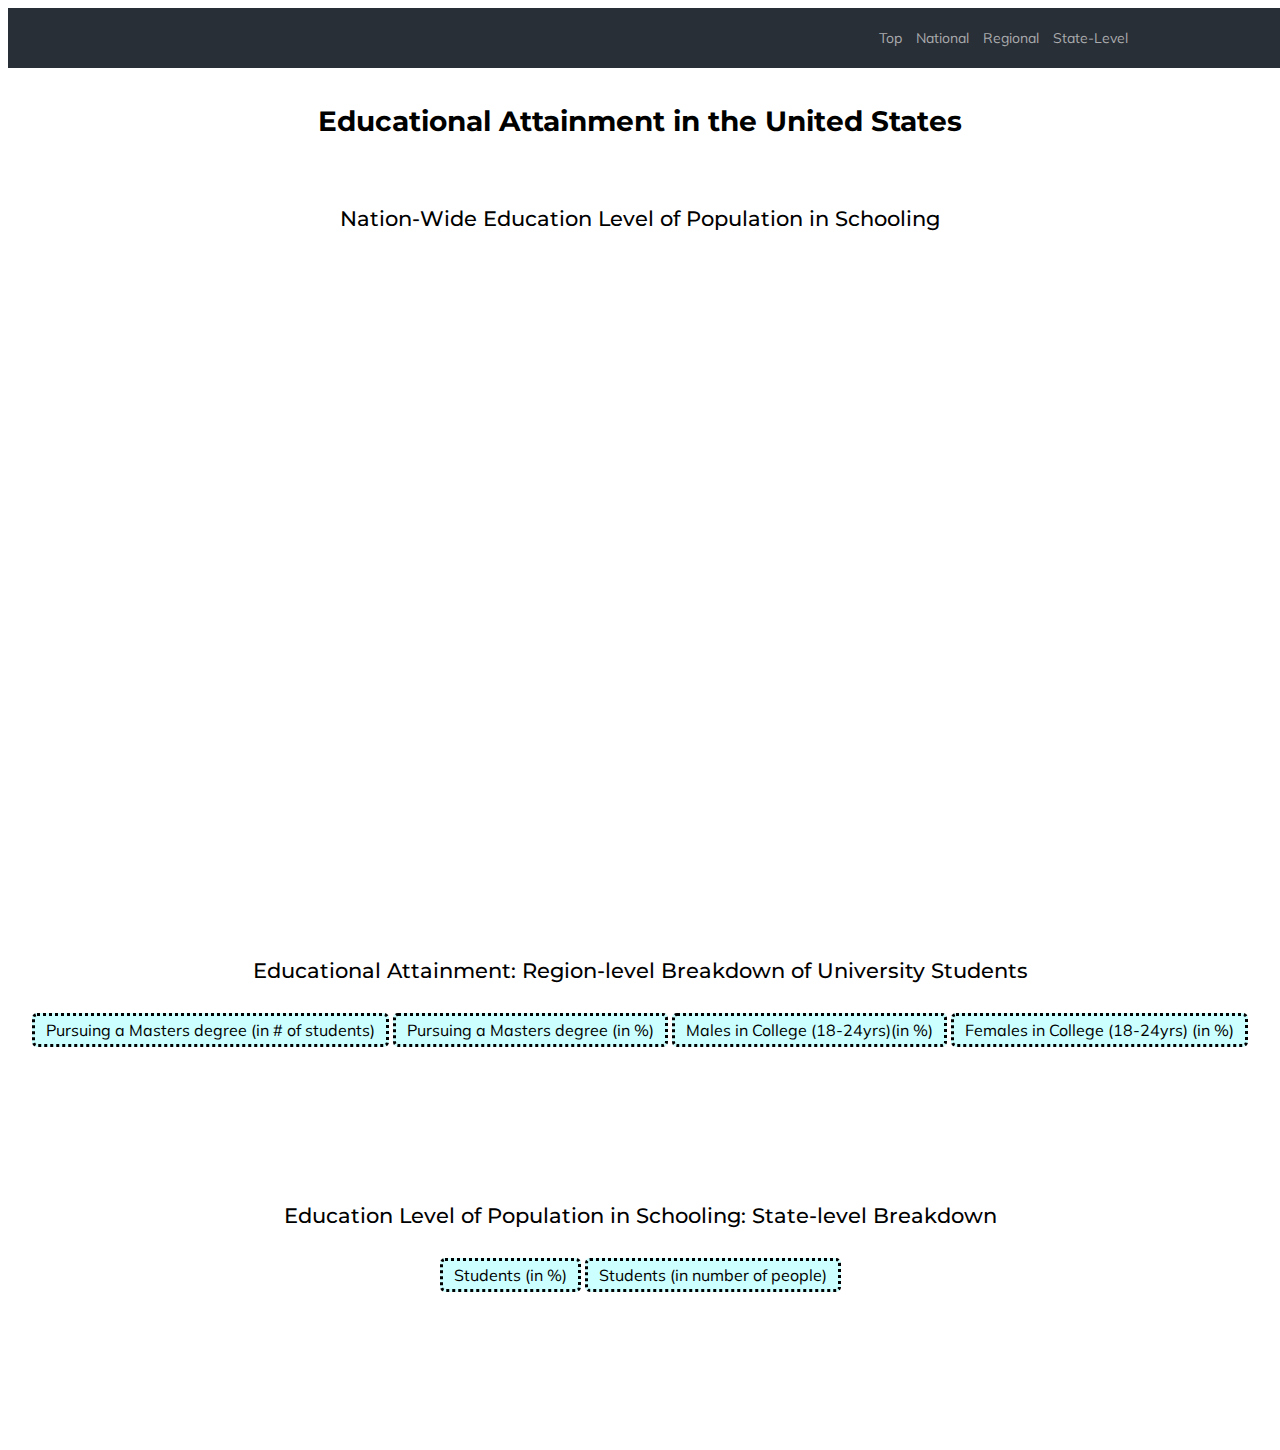
==== index.html @ ee4f37f8 "Update index.html" ====
<!DOCTYPE html>
<html lang="en">

<head>
    <meta charset="UTF-8">
    <title>Educational Attainment in the United States</title>
    <link href="assets/stylesheets/style.css" rel="stylesheet"/>
    <link href="https://fonts.googleapis.com/css?family=Muli" rel="stylesheet">
    <link href="https://fonts.googleapis.com/css?family=Montserrat" rel="stylesheet">
    <script type="text/javascript" src="sound-mouseover.js"></script>
    <script src='https://code.responsivevoice.org/responsivevoice.js'></script>
</head>
  <header>
       <nav>
    <ul>
      <li><a href="#top" role="button"  onmouseover="playclip();"> Top</a></li>
      <li><a href="#national" role="button"  onmouseover="playclip();" onclick="national()"> National</a></li>
      <li><a href="#regional"role="button"  onmouseover="playclip();"  onclick="regional()">Regional</a></li>
      <li><a href="#state" role="button"  onmouseover="playclip();" onclick="statelevel()">State-Level</a></li>
    <ul>
        </nav>
	    </header>
     
<body>
    <a name="national"></a>
    <h1 class="title" onmouseover="responsiveVoice.speak('Educational Attainment in the United States');" onmouseleave="responsiveVoice.cancel();">Educational Attainment in the United States</h1>
    <br>
    <h2 class="subtitle" onmouseover="responsiveVoice.speak('Nation-Wide Education Level of Population in Schooling');" onmouseleave="responsiveVoice.cancel();">Nation-Wide Education Level of Population in Schooling</h2>
	
    <div class="container">
	<svg id="pie-chart" viewBox="0 0 960 450">
	</svg>
    </div>
    <a name="regional"></a>
    <br><br><br>
    <h2 class="subtitle" onmouseover="responsiveVoice.speak('Educational Attainment: Region-level Breakdown of University Students');" onmouseleave="responsiveVoice.cancel();">Educational Attainment: Region-level Breakdown of University Students</h2>
	
    <form id="tree-form">
        <div class="radio-toolbar">
            <input type="radio" id="mode1" name="treeSum" value="number" checked>
            <label for="mode1" onmouseover="responsiveVoice.speak('Pursuing a Masters degree (in # of students)');" onmouseleave="responsiveVoice.cancel();">Pursuing a Masters degree (in # of students)</label>
            <input type="radio" id="mode2" name="treeSum" value="percent">
            <label for="mode2" onmouseover="responsiveVoice.speak('Pursuing a Masters degree (in %)');" onmouseleave="responsiveVoice.cancel();">Pursuing a Masters degree (in %)</label>
            <input type="radio" id="mode3" name="treeSum" value="male">
            <label for="mode3" onmouseover="responsiveVoice.speak('Males in College (18-24yrs)(in %)');" onmouseleave="responsiveVoice.cancel();">Males in College (18-24yrs)(in %)</label>
            <input type="radio" id="mode4" name="treeSum" value="femal">
            <label for="mode4" onmouseover="responsiveVoice.speak('Females in College (18-24yrs) (in %)');" onmouseleave="responsiveVoice.cancel();">Females in College (18-24yrs) (in %)</label>
        </div>
    </form>
	<p></p>
    <div id="chart" align="center"></div>
	<a name="state"></a>
    <br><br>
    <h2 class="subtitle" onmouseover="responsiveVoice.speak('Education Level of Population in Schooling: State-level Breakdown');" onmouseleave="responsiveVoice.cancel();">Education Level of Population in Schooling: State-level Breakdown</h2>

    <form id="stack-form">
        <div class="radio-toolbar">
            <input type="radio" id="radio1" name="mode" value="bypercent" checked>
            <label for="radio1" onmouseover="responsiveVoice.speak('Students (in %)');" onmouseleave="responsiveVoice.cancel();">Students (in %)</label>
            <input type="radio" id="radio2" name="mode" value="bycount">
            <label for="radio2" onmouseover="responsiveVoice.speak('Students (in number of people)');" onmouseleave="responsiveVoice.cancel();">Students (in number of people)</label>
    </div>
    </form>
    <div>
        <svg id="stacked-bar-chart" align="center"></svg>
    </div>

    
<script src="https://d3js.org/d3.v4.min.js"></script>
<script src='http://cdnjs.cloudflare.com/ajax/libs/jquery/2.1.3/jquery.min.js'></script>
<script src="assets/scripts/script_1.js"></script>
<script src="assets/scripts/script_2.js"></script>
<script src="assets/scripts/script_3.js"></script>
	
<script>
    $( document ).ready(function() {
      $(window).scroll(function(){
        if ($(window).scrollTop() >= 300) {
           $('nav').addClass('fixed-header');
        }
        else {
           $('nav').removeClass('fixed-header');
        }
    });
});

/* scrollTop() >= 240
   Should be equal the the height of the header
 */
	
function national() {
    document.getElementById("tree-form").style.display = "none";
    document.getElementById("stack-form").style.display = "none";
        document.getElementById("chart").style.display = "none";
    document.getElementById("stacked-bar-chart").style.display = "none";
    document.getElementById("pie-chart").style.display = "block";
   
}
function regional() {
    document.getElementById("stack-form").style.display = "none";
    document.getElementById("pie-chart").style.display = "none";
    document.getElementById("stacked-bar-chart").style.display = "none";
    document.getElementById("chart").style.display = "block";
    document.getElementById("tree-form").style.display = "block";
   
   
}
function statelevel() {
    document.getElementById("tree-form").style.display = "none";
    document.getElementById("pie-chart").style.display = "none";
    document.getElementById("chart").style.display = "none";
    document.getElementById("stacked-bar-chart").style.display = "block";
    document.getElementById("stack-form").style.display = "block";
}
</script>
<script src="chart.js"></script>
<audio>
<source src="button-25.mp3"></source>
<source src="button-25.ogg"></source>
</audio>	
<div id="sounddiv"><bgsound id="sound"></div>
</body>
</html>
---- assets/stylesheets/style.css ----
/* Stores all CSS variable */
:root {
    --dark-gray: #212323;
    --dark-purple: #190f27;
    --transluscent-dark-purple: rgba(25, 15, 39, 0.87);
    --light-purple: #5a4570;
    --mid-gray: #989898;
    --light-gray: #dededd;
    --cream : #dbd7cf;
    --white: #ffffff;
    --transluscent-white: rgba(255, 255, 255, 0.8);
    --body-text-color: rgba(35,31,32, 0.87);
    --heading-font: "Gill Sans", "Helvetica Neue", Helvetica, Arial, sans-serif;
    --heading-weight: 700;
    --body-font: ;
    --body-font-italic: ;
    --code-font: ;
}

* {
	box-sizing: border-box;
	-webkit-box-sizing: border-box;
	-moz-box-sizing: border-box;
	-ms-box-sizing: border-box;
}


header {
  height:36px;
  z-index:10;
}

header h1 {
  position: absolute;
  top: 72px; 
  left: 50px;
  color: #fff;
}

.fixed-header {
  position: fixed;
  top:0; left:0;
  width: 100%;
  margin: 0 auto;
  float: left;
}

nav {
  width:100%;
  height:60px;
  background: #292f36;
  position:fixed;
  z-index:10;
}

nav ul { 
  list-style-type: none;
  margin: 0 auto;
  padding-left:0;
  text-align:right;
  width: 960px; 
  max-width: 100%;
}

nav ul li { 
  display: inline-block; 
  line-height: 60px;
  margin-left: 10px;
}
nav ul li a {
  text-decoration: none; 
  color: #a9abae;
}

body {
    font-size: 14px;
    font-family: "Muli", "Gill Sans", "Helvetica Neue", Helvetica, Arial, sans-serif;
}

text{
    font-family: "Muli", "Gill Sans", "Helvetica Neue", Helvetica, Arial, sans-serif !IMPORTANT;
}

label{
  font-family: "Muli", "Gill Sans", "Helvetica Neue", Helvetica, Arial, sans-serif !IMPORTANT;
     border-radius: 5px !IMPORTANT;
}

.radio-toolbar input[type="radio"] {
  display: none;
    
}

.radio-toolbar label {

  display: inline-block;
  background-color: #ccffff;
  padding: 4px 11px;
  font-family: "Muli";
  font-size: 16px;
  cursor: pointer;
  border-style: dotted;
	
}

.radio-toolbar input[type="radio"]:checked+label {
  background-color: #ccffff;
}



a, a:visited, a:hover {
	text-decoration: none;
}

textarea, input {
    font-family: "Muli", "Gill Sans", "Helvetica Neue", Helvetica, Arial, sans-serif;
	-webkit-transition: border .5s ease-in-out;
  transition: border .5s ease-in-out;
}

textarea:focus, input:focus {
	border-color: none;
}

textarea:focus, input:focus, button:focus, button {
    outline: blue;
}

button {
	border: none;
}

.arc text {
  font: 10px sans-serif;
/*    color: #ffffff;*/
  text-anchor: middle;
}
.arc path {
  stroke: #fff;
}

rect.bordered {
    stroke: white;
    stroke-width: 1px;
}

text.axis {
    fill: #000;
    font-family:
}

.axis path,
.axis line {
    fill: none;
    stroke: #000;
    shape-rendering: crispEdges;
}

.bar {
    fill: steelblue;
}

.x.axis path {
    display: none;
}

.legend line {
    stroke: #000;
    shape-rendering: crispEdges;
}

/*Styling for the lines connecting the labels to the slices*/
polyline{
    opacity: .3;
    stroke: black;
    stroke-width: 2px;
    fill: none;
}

/* Make the percentage on the text labels bold*/
.labelName tspan {
    font-style: normal;
    font-weight: 700;
}
@media (min-width: 1281px) {
  	.labelName {
	    font-size: 0.9em;
	    font-style: italic;
	}
}



@media (min-width: 1025px) and (max-width: 1280px) {
   	.labelName {
	    font-size: 0.9em;
	    font-style: italic;
	} 
}


@media (min-width: 320px) and (max-width: 480px) {
	.labelName {
	    font-size: 1.5em;
	    font-style: italic;
	}  
}
/* In biology we generally italicise species names. */
.labelName {
    font-size: 0.9em;
    font-style: italic;
}

#pie-chart {
    display: block;
    margin: 0 auto;
}

#treemap {
    display: block;
    margin: 0 auto;
}

#stacked-bar-chart {
    display: block;
    margin: 0 auto;
}

.paragraph {
    width: 800px;
    display: block;
    margin: 0 auto;
    font-size: 1.25em;
    font-weight: 400;
    line-height: 1.5em;
    color: rgba(0, 0, 0, 0.87);
    margin-bottom: 20px;
}

.title {
    text-align: center;
    font-family: 'Montserrat', sans-serif;
    font-weight: 700;
    margin: 60px 0 0 0;
}

.subtitle{
    text-align: center;
    font-family: 'Montserrat', sans-serif;
    font-weight: 500;
    margin: 50px 0 30px 0;
}

.personnel {
    text-align: center;
    margin: 30px 0;
    margin-bottom: 60px;
}

form {
    text-align: center;
    margin-top: 30px;
}

#tree-form {

}

#stack-form {
}

.tree-text {
    fill: white;
    font-size: 1em;
    font-weight: 100;
}


    #chart {
	  max-width: 100%;
	  overflow:auto;
    margin: 50px;
        margin-top: 20px;
	}
	text {
	  pointer-events: none;
	}
	.grandparent text {
	  font-weight: bold;
	}
	rect {
	  stroke: #fff;
	  stroke-width: 1px;
	}
	rect.parent,
	.grandparent rect {
	  stroke-width: 3px;
	}
	.grandparent:hover rect {
	  fill: #FF9B42;
	}
	.children rect.parent,
	.grandparent rect {
	  cursor: pointer;
	}

    .children text.parent,
	.grandparent text {
	  fill: #fff;
	}
	.children rect.child {
        transition: stroke-width 0.2s;
	}
	.children rect.parent {
        fill: none;
	}
	.children:hover rect.child {
	   stroke-width: 3px;
        transition: stroke-width 0.2s;
	}

	.legend {
	  margin-bottom:8px !important;
	}
	.legend rect {
	  stroke-width: 0px;
	}
	.legend text {
	  text-anchor: middle;
	  pointer-events: auto;
	  font-size: 13px;
	  font-family: sans-serif;
	  fill: black;
	}
	.form-group {
	    text-align:left;
	}
	.textdiv {
	    font-size: 14px;
	    padding: 7px;
	    cursor: pointer;
	    overflow:none;
	}
	.textdiv .title {
	    font-size: 16px !important;
	    font-weight: bold;
	    margin-top: 8px;
	}
	.textdiv p{
        text-align: center;
	    line-height: 13px;
	    margin:0 0 4px !important;
	    padding:0px;
	    font-size:12px !important;
	}
    
    .extra {
        text-align: center;
	    line-height: 13px;
	    margin:0 0 4px !important;
	    padding:0px;
	    font-size:8px !important;
        color: #0FA3B1;
    }
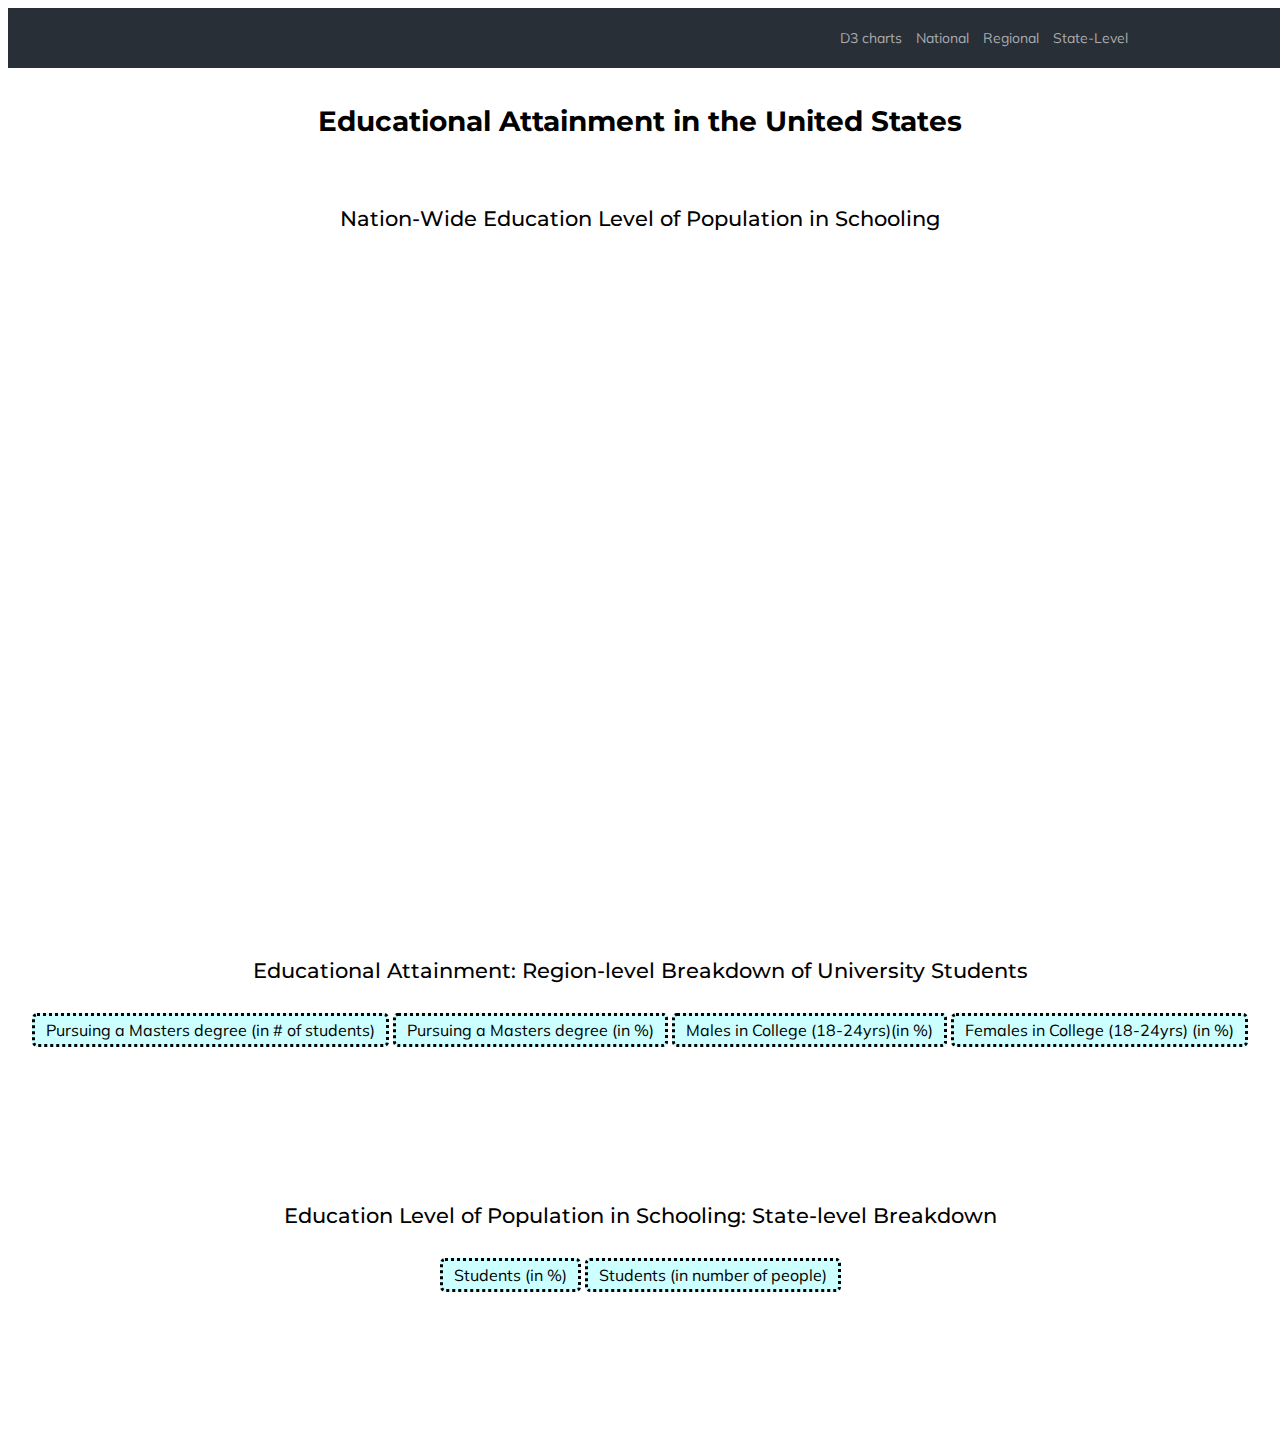
==== commit a6484787: "Update index.html" ====
--- a/index.html
+++ b/index.html
@@ -13,7 +13,7 @@
   <header>
        <nav>
     <ul>
-      <li><a href="#top" role="button"  onmouseover="playclip();"> Top</a></li>
+      <li><a href="index2.html" role="button"  onmouseover="playclip();"> D3 charts</a></li>
       <li><a href="#national" role="button"  onmouseover="playclip();" onclick="national()"> National</a></li>
       <li><a href="#regional"role="button"  onmouseover="playclip();"  onclick="regional()">Regional</a></li>
       <li><a href="#state" role="button"  onmouseover="playclip();" onclick="statelevel()">State-Level</a></li>
@@ -25,15 +25,14 @@
     <a name="national"></a>
     <h1 class="title" onmouseover="responsiveVoice.speak('Educational Attainment in the United States');" onmouseleave="responsiveVoice.cancel();">Educational Attainment in the United States</h1>
     <br>
-    <h2 class="subtitle" onmouseover="responsiveVoice.speak('Nation-Wide Education Level of Population in Schooling');" onmouseleave="responsiveVoice.cancel();">Nation-Wide Education Level of Population in Schooling</h2>
-	
+    <h2 id= "nationwide"class="subtitle" onmouseover="responsiveVoice.speak('Nation-Wide Education Level of Population in Schooling');" onmouseleave="responsiveVoice.cancel();">Nation-Wide Education Level of Population in Schooling</h2>
     <div class="container">
 	<svg id="pie-chart" viewBox="0 0 960 450">
 	</svg>
     </div>
     <a name="regional"></a>
     <br><br><br>
-    <h2 class="subtitle" onmouseover="responsiveVoice.speak('Educational Attainment: Region-level Breakdown of University Students');" onmouseleave="responsiveVoice.cancel();">Educational Attainment: Region-level Breakdown of University Students</h2>
+    <h2 id="regionlevel" class="subtitle" onmouseover="responsiveVoice.speak('Educational Attainment: Region-level Breakdown of University Students');" onmouseleave="responsiveVoice.cancel();">Educational Attainment: Region-level Breakdown of University Students</h2>
 	
     <form id="tree-form">
         <div class="radio-toolbar">
@@ -51,7 +50,7 @@
     <div id="chart" align="center"></div>
 	<a name="state"></a>
     <br><br>
-    <h2 class="subtitle" onmouseover="responsiveVoice.speak('Education Level of Population in Schooling: State-level Breakdown');" onmouseleave="responsiveVoice.cancel();">Education Level of Population in Schooling: State-level Breakdown</h2>
+    <h2 id="statelevell" class="subtitle" onmouseover="responsiveVoice.speak('Education Level of Population in Schooling: State-level Breakdown');" onmouseleave="responsiveVoice.cancel();">Education Level of Population in Schooling: State-level Breakdown</h2>
 
     <form id="stack-form">
         <div class="radio-toolbar">
@@ -89,28 +88,40 @@
  */
 	
 function national() {
-    document.getElementById("tree-form").style.display = "none";
-    document.getElementById("stack-form").style.display = "none";
-        document.getElementById("chart").style.display = "none";
-    document.getElementById("stacked-bar-chart").style.display = "none";
-    document.getElementById("pie-chart").style.display = "block";
-   
+	document.getElementById("regionlevel").style.display = "none";
+	document.getElementById("tree-form").style.display = "none";
+	document.getElementById("stack-form").style.display = "none";
+	document.getElementById("statelevell").style.display = "none";
+    document.getElementById("chart").style.display = "none";
+	document.getElementById("stacked-bar-chart").style.display = "none";
+	document.getElementById("pie-chart").style.display = "block";
+	document.getElementById("nationwide").style.display = "block";
+	
+
 }
+
 function regional() {
-    document.getElementById("stack-form").style.display = "none";
-    document.getElementById("pie-chart").style.display = "none";
-    document.getElementById("stacked-bar-chart").style.display = "none";
-    document.getElementById("chart").style.display = "block";
-    document.getElementById("tree-form").style.display = "block";
-   
-   
+	document.getElementById("stack-form").style.display = "none";
+	document.getElementById("statelevell").style.display = "none";
+	document.getElementById("nationwide").style.display = "none";
+  	document.getElementById("pie-chart").style.display = "none";
+	document.getElementById("stacked-bar-chart").style.display = "none";
+	document.getElementById("chart").style.display = "block";
+	document.getElementById("regionlevel").style.display = "block";
+	document.getElementById("tree-form").style.display = "block";
+	
+	
 }
+
 function statelevel() {
-    document.getElementById("tree-form").style.display = "none";
-    document.getElementById("pie-chart").style.display = "none";
-    document.getElementById("chart").style.display = "none";
-    document.getElementById("stacked-bar-chart").style.display = "block";
-    document.getElementById("stack-form").style.display = "block";
+	document.getElementById("tree-form").style.display = "none";
+	document.getElementById("regionlevel").style.display = "none";
+	document.getElementById("nationwide").style.display = "none";
+   	document.getElementById("pie-chart").style.display = "none";
+	document.getElementById("chart").style.display = "none";
+	document.getElementById("stacked-bar-chart").style.display = "block";
+	document.getElementById("stack-form").style.display = "block";
+	document.getElementById("statelevell").style.display = "block";
 }
 </script>
 <script src="chart.js"></script>
